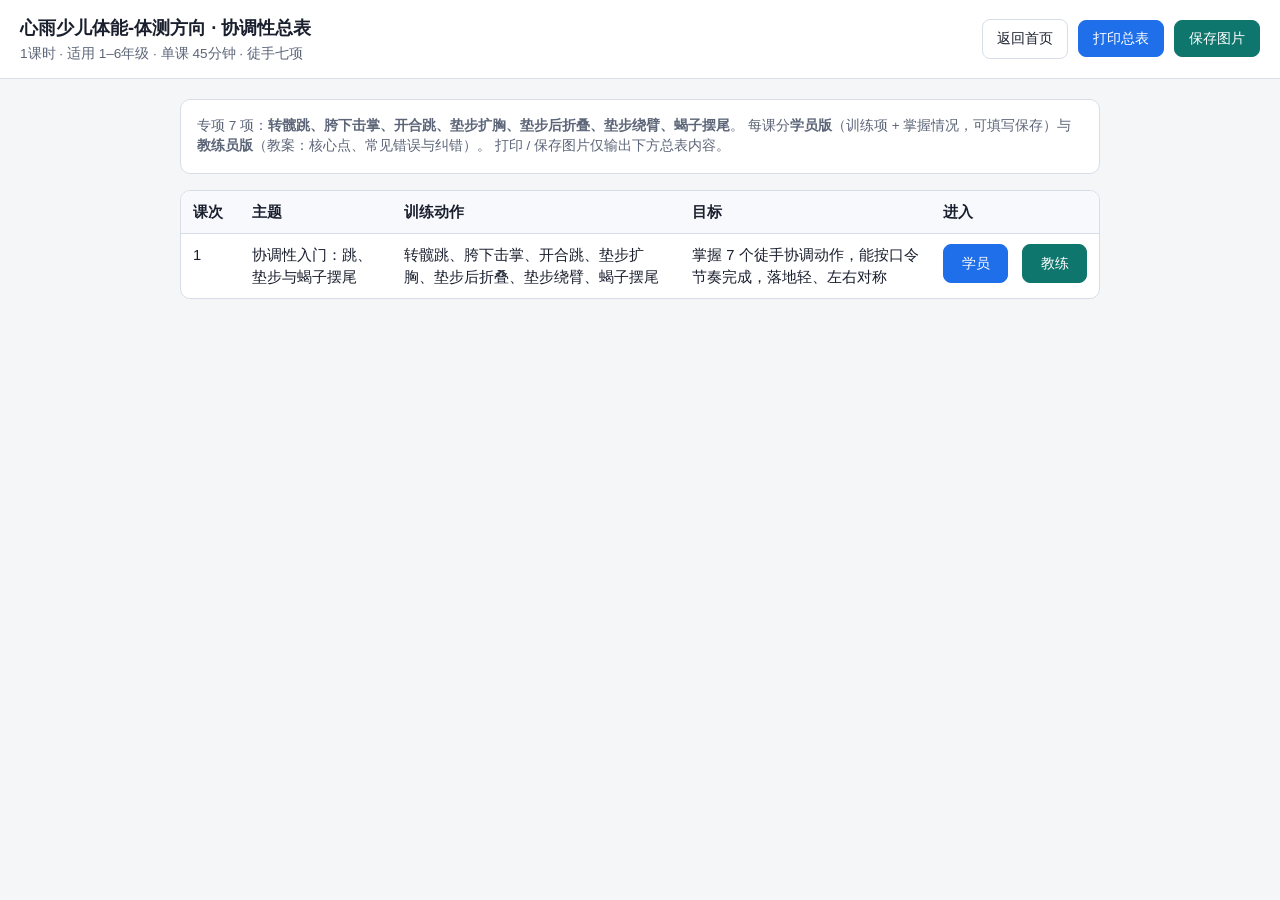
==== modules/coordination/index.html @ c1ce0bf3 "优化 核心力量训练、协调性训练" ====
<!DOCTYPE html>
<html lang="zh-CN">
  <head>
    <meta charset="UTF-8" />
    <meta name="viewport" content="width=device-width, initial-scale=1" />
    <title>心雨少儿体能-体测方向 · 协调性总表</title>
    <link rel="stylesheet" href="../../css/app.css" />
  </head>
  <body data-page="module-index">
    <header class="app-header">
      <div>
        <h1>心雨少儿体能-体测方向 · 协调性总表</h1>
        <div class="sub">1课时 · 适用 1–6年级 · 单课 45分钟 · 徒手七项</div>
      </div>
      <div class="nav-links no-print">
        <a class="btn" href="../../index.html">返回首页</a>
        <button type="button" class="btn btn-primary" id="btn-print">打印总表</button>
        <button type="button" class="btn btn-coach" id="btn-image">保存图片</button>
      </div>
    </header>

    <main class="container">
      <div class="panel no-print">
        <p class="note" style="margin: 0">
          专项 7 项：<strong>转髋跳、胯下击掌、开合跳、垫步扩胸、垫步后折叠、垫步绕臂、蝎子摆尾</strong>。
          每课分<strong>学员版</strong>（训练项 + 掌握情况，可填写保存）与<strong>教练员版</strong>（教案：核心点、常见错误与纠错）。
          打印 / 保存图片仅输出下方总表内容。
        </p>
      </div>

      <div class="table-wrap" id="print-area">
        <table class="plan-table">
          <thead>
            <tr>
              <th style="width: 4em">课次</th>
              <th>主题</th>
              <th>训练动作</th>
              <th>目标</th>
              <th class="no-print" style="width: 15em; white-space: nowrap">进入</th>
            </tr>
          </thead>
          <tbody id="lesson-tbody"></tbody>
        </table>
      </div>
    </main>

    <script src="data.js?v=2"></script>
    <script src="../../js/export-image.js?v=7"></script>
    <script src="../../js/app.js?v=17"></script>
  </body>
</html>
---- css/app.css ----
/* 小学生专项训练营 · 公共样式 + 打印 */
:root {
  --bg: #f4f6f8;
  --surface: #ffffff;
  --text: #1a1f2e;
  --muted: #5c6578;
  --border: #d8dee8;
  --accent: #1f6feb;
  --accent-soft: #e8f0fe;
  --coach: #0f766e;
  --coach-soft: #e6f5f3;
  --danger: #b42318;
  --radius: 10px;
  --font: "Segoe UI", "PingFang SC", "Microsoft YaHei", sans-serif;
}

* {
  box-sizing: border-box;
}

html,
body {
  margin: 0;
  padding: 0;
  font-family: var(--font);
  color: var(--text);
  background: var(--bg);
  line-height: 1.5;
}

a {
  color: var(--accent);
  text-decoration: none;
}

a:hover {
  text-decoration: underline;
}

.no-print {
  /* toolbar / nav */
}

.app-header {
  background: var(--surface);
  border-bottom: 1px solid var(--border);
  padding: 14px 20px;
  display: flex;
  align-items: center;
  justify-content: space-between;
  gap: 12px;
  flex-wrap: wrap;
}

.app-header h1 {
  margin: 0;
  font-size: 1.15rem;
  font-weight: 650;
}

.app-header .sub {
  color: var(--muted);
  font-size: 0.85rem;
  margin-top: 2px;
}

.nav-links {
  display: flex;
  gap: 10px;
  flex-wrap: wrap;
  align-items: center;
}

.header-right {
  display: flex;
  align-items: center;
  gap: 16px;
  flex-wrap: wrap;
  margin-left: auto;
}

.header-aside {
  display: flex;
  align-items: center;
  gap: 12px;
  flex-wrap: wrap;
}

.header-qr {
  margin: 0;
  display: flex;
  flex-direction: column;
  align-items: center;
  gap: 4px;
}

.header-qr img {
  width: 88px;
  height: 88px;
  object-fit: contain;
  border: 1px solid var(--border);
  border-radius: 8px;
  background: #fff;
}

.header-qr.donate img {
  width: 100px;
  height: 100px;
  background: #111;
}

.header-qr figcaption {
  font-size: 0.72rem;
  color: var(--muted);
  line-height: 1.2;
}

.header-github {
  display: inline-flex;
  align-items: center;
  gap: 6px;
  font-size: 0.85rem;
  font-weight: 600;
  padding: 8px 12px;
  border: 1px solid var(--border);
  border-radius: var(--radius);
  background: var(--surface);
  color: var(--text);
  white-space: nowrap;
}

.header-github:hover {
  text-decoration: none;
  background: var(--accent-soft);
  color: var(--accent);
}

.header-github svg {
  width: 16px;
  height: 16px;
  flex-shrink: 0;
}

.btn {
  display: inline-flex;
  align-items: center;
  justify-content: center;
  gap: 6px;
  border: 1px solid var(--border);
  background: var(--surface);
  color: var(--text);
  padding: 8px 14px;
  border-radius: 8px;
  font-size: 0.9rem;
  cursor: pointer;
  font-family: inherit;
}

.btn:hover {
  background: #f0f3f7;
  text-decoration: none;
}

.btn-primary {
  background: var(--accent);
  border-color: var(--accent);
  color: #fff;
}

.btn-primary:hover {
  background: #1858c7;
}

.btn-coach {
  background: var(--coach);
  border-color: var(--coach);
  color: #fff;
}

.btn-coach:hover {
  background: #0c5f59;
}

.btn-ghost {
  background: transparent;
}

.btn-danger {
  color: var(--danger);
  border-color: #f3c1bd;
}

.container {
  max-width: 960px;
  margin: 0 auto;
  padding: 20px;
}

.hero {
  background: var(--surface);
  border: 1px solid var(--border);
  border-radius: var(--radius);
  padding: 28px 24px;
  margin-bottom: 20px;
}

.hero h2 {
  margin: 0 0 8px;
  font-size: 1.5rem;
}

.hero p {
  margin: 0;
  color: var(--muted);
}

.module-grid {
  display: grid;
  grid-template-columns: repeat(3, 1fr);
  gap: 14px;
}

.module-card {
  background: var(--surface);
  border: 1px solid var(--border);
  border-radius: var(--radius);
  padding: 18px 16px;
  display: flex;
  flex-direction: column;
  gap: 8px;
  min-height: 120px;
}

.module-card h3 {
  margin: 0;
  font-size: 1.1rem;
}

.module-card p {
  margin: 0;
  color: var(--muted);
  font-size: 0.85rem;
  flex: 1;
}

.module-card.disabled {
  opacity: 0.72;
  pointer-events: none;
  cursor: not-allowed;
}

.badge {
  display: inline-block;
  font-size: 0.72rem;
  padding: 2px 8px;
  border-radius: 999px;
  background: var(--accent-soft);
  color: var(--accent);
  width: fit-content;
}

.badge.soon {
  background: #f0f0f0;
  color: var(--muted);
}

.panel {
  background: var(--surface);
  border: 1px solid var(--border);
  border-radius: var(--radius);
  padding: 16px;
  margin-bottom: 16px;
}

.panel h3 {
  margin: 0 0 12px;
  font-size: 1.05rem;
  border-bottom: 1px solid var(--border);
  padding-bottom: 8px;
}

.toolbar {
  display: flex;
  flex-wrap: wrap;
  gap: 8px;
  margin-bottom: 16px;
  align-items: center;
}

.table-wrap {
  overflow-x: auto;
  background: var(--surface);
  border: 1px solid var(--border);
  border-radius: var(--radius);
}

table.plan-table {
  width: 100%;
  border-collapse: collapse;
  font-size: 0.92rem;
}

table.plan-table th,
table.plan-table td {
  border-bottom: 1px solid var(--border);
  padding: 10px 12px;
  text-align: left;
  vertical-align: top;
}

table.plan-table th {
  background: #f7f9fc;
  font-weight: 600;
}

table.plan-table tr:last-child td {
  border-bottom: none;
}

table.plan-table td.no-print {
  white-space: nowrap;
  width: 1%;
}

.actions {
  display: flex;
  gap: 14px;
  flex-wrap: nowrap;
  white-space: nowrap;
  align-items: center;
}

.actions .btn {
  flex: none;
  white-space: nowrap;
  min-width: 4.5em;
  justify-content: center;
}

/* ===== Lesson sheets ===== */
.sheet {
  background: var(--surface);
  border: 1px solid var(--border);
  border-radius: var(--radius);
  padding: 20px 22px;
}

.sheet-title {
  text-align: center;
  margin: 0 0 4px;
  font-size: 1.25rem;
}

.sheet-meta {
  text-align: center;
  color: var(--muted);
  font-size: 0.88rem;
  margin-bottom: 16px;
}

.meta-grid {
  display: grid;
  grid-template-columns: repeat(3, 1fr);
  gap: 10px;
  margin-bottom: 10px;
}

.sheet-header-row {
  display: flex;
  align-items: flex-start;
  justify-content: space-between;
  gap: 20px;
  margin-bottom: 16px;
}

.sheet-header-left {
  flex: 1;
  min-width: 0;
  display: flex;
  flex-direction: column;
  gap: 10px;
}

.datetime-stack {
  display: flex;
  flex-direction: row;
  flex-wrap: wrap;
  align-items: flex-start;
  gap: 12px 20px;
}

.datetime-stack > .field {
  flex: 0 1 auto;
  min-width: 0;
}

.sheet-header-right {
  flex: none;
  width: 240px;
}

.meta-grid.time-range {
  grid-template-columns: 1fr;
  margin-bottom: 16px;
}

.time-range-fields {
  display: flex;
  align-items: center;
  gap: 8px;
  max-width: 360px;
}

.time-range-fields input[type="time"] {
  flex: 1;
  min-width: 0;
}

.time-range-fields .sep {
  color: var(--muted);
  flex: none;
}

.field label {
  display: block;
  font-size: 0.8rem;
  color: var(--muted);
  margin-bottom: 4px;
}

.field input,
.field textarea {
  width: 100%;
  border: 1px solid var(--border);
  border-radius: 6px;
  padding: 8px 10px;
  font: inherit;
  background: #fff;
}

.field select {
  width: 100%;
  border: 1px solid var(--border);
  border-radius: 6px;
  padding: 8px 10px;
  font: inherit;
  background: #fff;
}

.student-picker {
  position: relative;
  display: flex;
  align-items: stretch;
  gap: 0;
}

.student-picker input#studentName {
  flex: 1;
  min-width: 0;
  border-radius: 6px 0 0 6px;
}

.student-picker-toggle {
  flex: none;
  width: 40px;
  border: 1px solid var(--border);
  border-left: none;
  border-radius: 0 6px 6px 0;
  background: #f7f9fc;
  color: var(--text);
  cursor: pointer;
  font-size: 0.95rem;
  line-height: 1;
}

.student-picker-toggle:hover {
  background: #eef2f7;
}

.student-picker-list {
  position: absolute;
  left: 0;
  right: 0;
  top: calc(100% + 4px);
  z-index: 20;
  margin: 0;
  padding: 6px 0;
  list-style: none;
  max-height: 240px;
  overflow-y: auto;
  background: #fff;
  border: 1px solid var(--border);
  border-radius: 8px;
  box-shadow: 0 8px 24px rgba(26, 31, 46, 0.12);
}

.student-picker-list[hidden] {
  display: none !important;
}

.student-picker-item {
  padding: 10px 14px;
  cursor: pointer;
  font-size: 0.95rem;
}

.student-picker-item:hover,
.student-picker-item:focus {
  background: var(--accent-soft);
  outline: none;
}

.student-picker.is-open .student-picker-toggle {
  background: #e8f0fe;
}

@media print {
  .student-picker-toggle,
  .student-picker-list {
    display: none !important;
  }

  .student-picker input#studentName {
    border-radius: 6px;
  }
}

.exporting-image .student-picker-toggle,
.exporting-image .student-picker-list {
  display: none !important;
}

.field-coach .coach-qr-host {
  margin-top: 10px;
}

.coach-card {
  display: inline-flex;
  flex-direction: column;
  align-items: center;
  gap: 8px;
  padding: 0;
  border: none;
  border-radius: 0;
  background: transparent;
}

.coach-qr-img {
  width: 96px;
  height: 96px;
  object-fit: contain;
  border: 1px solid var(--border);
  border-radius: 6px;
  background: #fff;
  flex: none;
}

.coach-card-name {
  font-size: 0.95rem;
  font-weight: 650;
  color: var(--text);
  text-align: center;
  line-height: 1.3;
}

/* 导出图片 / 打印预处理后的纯文本值 */
.print-plain-value {
  display: inline-block;
  min-height: 1.4em;
  font-size: 1rem;
  line-height: 1.5;
  color: var(--text);
  border: none !important;
  padding: 8px 0;
}

.section {
  margin-bottom: 16px;
  border: 1px solid var(--border);
  border-radius: 8px;
  overflow: hidden;
}

.section-head {
  background: #f7f9fc;
  padding: 8px 12px;
  font-weight: 650;
  font-size: 0.95rem;
  border-bottom: 1px solid var(--border);
  display: flex;
  justify-content: space-between;
  align-items: center;
}

.section-head.coach {
  background: var(--coach-soft);
  color: var(--coach);
}

.section-body {
  padding: 12px;
}

.checklist {
  display: flex;
  flex-wrap: wrap;
  gap: 8px 14px;
  margin: 0;
  padding: 0;
  list-style: none;
}

.checklist li {
  font-size: 0.9rem;
}

.checklist label {
  display: inline-flex;
  align-items: center;
  gap: 6px;
  cursor: pointer;
}

.tag-list {
  display: flex;
  flex-wrap: wrap;
  gap: 8px;
  margin: 0;
  padding: 0;
  list-style: none;
}

.tag-list li {
  font-size: 0.88rem;
  padding: 4px 10px;
  border: 1px solid var(--border);
  border-radius: 6px;
  background: #f7f9fc;
}

.tag-list.ordered {
  counter-reset: cardio;
}

.tag-list.ordered li {
  counter-increment: cardio;
}

.tag-list.ordered li::before {
  content: counter(cardio) ". ";
  color: var(--muted);
  font-weight: 600;
}

.sub-label {
  font-size: 0.82rem;
  color: var(--muted);
  margin: 10px 0 6px;
  font-weight: 600;
}

.drill-row {
  border: 1px solid var(--border);
  border-radius: 8px;
  padding: 10px 12px;
  margin-bottom: 10px;
}

.drill-row.focus {
  border-color: #9db7f0;
  background: #f8fbff;
}

.drill-name {
  font-weight: 650;
  display: flex;
  align-items: center;
  gap: 8px;
  margin-bottom: 4px;
}

.tag-focus {
  font-size: 0.72rem;
  background: var(--accent);
  color: #fff;
  padding: 1px 7px;
  border-radius: 999px;
}

.drill-dose {
  font-size: 0.88rem;
  color: var(--muted);
}

.mastery {
  margin-top: 10px;
  display: flex;
  flex-wrap: wrap;
  gap: 10px 14px;
  align-items: center;
  font-size: 0.95rem;
}

.mastery span.label {
  font-weight: 600;
  margin-right: 4px;
}

.mastery-option {
  display: inline-flex;
  align-items: center;
  justify-content: center;
  min-width: 5.5em;
  padding: 10px 16px;
  border: 1px solid #d8dee8;
  border-radius: 8px;
  cursor: pointer;
  font: inherit;
  font-weight: 600;
  user-select: none;
  line-height: 1.2;
  color: #1a1f2e;
  background: #ffffff;
  box-shadow: none;
}

.mastery-option:hover {
  border-color: #b8c0cc;
}

.mastery-option.is-selected.mastery-none {
  color: #c62828;
  border-color: #c62828;
  background: #ffebee;
  box-shadow: inset 0 0 0 1px #c62828;
}

.mastery-option.is-selected.mastery-basic {
  color: #c79100;
  border-color: #f9a825;
  background: #fffde7;
  box-shadow: inset 0 0 0 1px #f9a825;
}

.mastery-option.is-selected.mastery-good {
  color: #2e7d32;
  border-color: #2e7d32;
  background: #e8f5e9;
  box-shadow: inset 0 0 0 1px #2e7d32;
}

.exporting-image .mastery-option {
  -webkit-print-color-adjust: exact;
  print-color-adjust: exact;
}

@media print {
  .mastery-option {
    -webkit-print-color-adjust: exact;
    print-color-adjust: exact;
  }
}

.sign-row {
  display: grid;
  grid-template-columns: 1fr 1fr;
  gap: 20px;
  margin-top: 18px;
  padding-top: 12px;
  border-top: 1px dashed var(--border);
}

.sign-box {
  min-height: 56px;
}

.sign-box .line {
  margin-top: 28px;
  border-bottom: 1px solid var(--text);
}

.muted {
  color: var(--muted);
}

.note {
  font-size: 0.85rem;
  color: var(--muted);
}

ul.plain {
  margin: 6px 0;
  padding-left: 1.2rem;
}

ul.plain li {
  margin-bottom: 4px;
}

.error-list {
  margin: 8px 0 0;
  padding: 0;
  list-style: none;
}

.error-list li {
  border-left: 3px solid #e2a39d;
  padding: 6px 10px;
  margin-bottom: 6px;
  background: #fff8f7;
  font-size: 0.88rem;
}

.coach-block {
  margin-bottom: 14px;
}

.coach-block h4 {
  margin: 0 0 6px;
  font-size: 0.95rem;
}

.obj-grid {
  display: grid;
  grid-template-columns: 1fr;
  gap: 6px;
  font-size: 0.9rem;
}

.placeholder-page {
  text-align: center;
  padding: 48px 20px;
}

.placeholder-page h2 {
  margin-top: 0;
}

@media screen and (max-width: 720px) {
  .module-grid {
    grid-template-columns: 1fr;
  }

  .meta-grid,
  .meta-grid.time-range,
  .sign-row {
    grid-template-columns: 1fr;
  }

  .sheet-header-row {
    flex-direction: column;
  }

  .sheet-header-right {
    width: 100%;
  }

  .datetime-stack {
    flex-direction: column;
  }

  .header-qr img,
  .header-qr.donate img {
    width: 72px;
    height: 72px;
  }
}

/* ===== 导出图片：保持屏幕自然版式，仅去掉交互控件观感 ===== */
.exporting-image {
  box-shadow: none !important;
  background: #fff !important;
}

.exporting-image input:not([type="radio"]):not([type="checkbox"]),
.exporting-image select,
.exporting-image textarea {
  border: none !important;
  outline: none !important;
  box-shadow: none !important;
  background: transparent !important;
  padding-left: 0 !important;
  padding-right: 0 !important;
  -webkit-appearance: none !important;
  appearance: none !important;
}

.exporting-image .coach-card {
  border: none !important;
  background: transparent !important;
  padding-left: 0 !important;
}

.exporting-image .coach-qr-img {
  width: 120px !important;
  height: 120px !important;
  visibility: visible !important;
  opacity: 1 !important;
  display: inline-block !important;
  flex: none !important;
  -webkit-print-color-adjust: exact;
  print-color-adjust: exact;
}

.exporting-image .field-coach select,
.exporting-image select#coachId {
  display: none !important;
}

.exporting-image .print-plain-value {
  border: none !important;
}

.exporting-image .sheet-header-row {
  justify-content: flex-start !important;
  gap: 24px;
  padding-right: 36px;
}

.exporting-image .sheet-header-right {
  margin-right: 28px;
}

.exporting-image .datetime-stack {
  display: flex !important;
  flex-direction: row !important;
  flex-wrap: nowrap !important;
  align-items: flex-end !important;
  gap: 16px 24px !important;
}

.exporting-image .sheet-header-left .print-plain-value {
  font-size: 1.15rem !important;
  font-weight: 700 !important;
}

/* ===== Print：A4 打印版式（与导出图片分开） ===== */
@media print {
  @page {
    size: A4 portrait;
    margin: 10mm 12mm;
  }

  html,
  body {
    background: #fff !important;
    color: #000 !important;
    margin: 0 !important;
    padding: 0 !important;
  }

  .no-print,
  .app-header,
  .toolbar,
  .nav-links,
  .btn,
  .panel.no-print,
  #hint-bar {
    display: none !important;
  }

  .container {
    max-width: none !important;
    margin: 0 !important;
    padding: 0 !important;
  }

  #lesson-root > *:not(#print-area),
  main > *:not(#print-area):not(#lesson-root) {
    display: none !important;
  }

  #print-area {
    display: block !important;
    position: static !important;
    width: 100% !important;
    max-width: none !important;
    margin: 0 !important;
    padding: 0 !important;
    border: none !important;
    background: #fff !important;
    box-shadow: none !important;
    border-radius: 0 !important;
  }

  .sheet,
  .panel,
  .table-wrap,
  .section,
  .drill-row {
    border-color: #999 !important;
    box-shadow: none !important;
    break-inside: avoid;
  }

  .sheet {
    padding: 0 !important;
    border: none !important;
  }

  .table-wrap {
    border: 1px solid #999 !important;
    border-radius: 0 !important;
  }

  .drill-row.focus {
    background: #fff !important;
  }

  .section-head {
    background: #eee !important;
    color: #000 !important;
    -webkit-print-color-adjust: exact;
    print-color-adjust: exact;
  }

  a {
    color: inherit;
    text-decoration: none;
  }

  body.role-student #print-area,
  body.role-student .sheet {
    font-size: 10.5pt;
  }

  body.role-student .section {
    margin-bottom: 6px;
  }

  body.role-student .section-body {
    padding: 6px 8px;
  }

  body.role-student .sign-row {
    margin-top: 10px;
  }

  body.role-student .sheet-header-row {
    display: flex !important;
    flex-direction: row !important;
    align-items: flex-start !important;
    justify-content: flex-start !important;
    gap: 24px;
    margin-bottom: 10px;
    padding-right: 36px;
  }

  body.role-student .sheet-header-left {
    flex: 1 1 auto !important;
    min-width: 0;
  }

  body.role-student .sheet-header-right {
    flex: 0 0 auto !important;
    width: auto !important;
    max-width: 140px;
    margin-left: 0;
    margin-right: 28px;
  }

  body.role-coach .section {
    break-inside: avoid;
  }

  #print-area .sheet-header-row {
    display: flex !important;
    flex-direction: row !important;
    align-items: flex-start !important;
    justify-content: flex-start !important;
    gap: 24px;
    padding-right: 36px;
  }

  #print-area .sheet-header-left {
    flex: 1 1 auto !important;
  }

  #print-area .sheet-header-right {
    flex: 0 0 auto !important;
    width: auto !important;
    margin-right: 28px;
  }

  #print-area .datetime-stack,
  body.role-student .datetime-stack {
    display: flex !important;
    flex-direction: row !important;
    flex-wrap: nowrap !important;
    align-items: flex-end !important;
    gap: 16px 24px !important;
  }

  #print-area .datetime-stack > .field {
    flex: 0 0 auto !important;
  }

  /* 学员姓名 / 日期 / 时间：加大加粗 */
  #print-area .sheet-header-left .print-plain-value,
  #print-area .sheet-header-left input,
  #print-area .sheet-header-left .time-range-fields .sep {
    font-size: 12.5pt !important;
    font-weight: 700 !important;
  }

  #print-area input:not([type="radio"]):not([type="checkbox"]),
  #print-area select,
  #print-area textarea {
    border: none !important;
    outline: none !important;
    box-shadow: none !important;
    background: transparent !important;
    padding-left: 0 !important;
    padding-right: 0 !important;
    -webkit-appearance: none !important;
    appearance: none !important;
  }

  #print-area .field-coach select,
  #print-area select#coachId {
    display: none !important;
  }

  #print-area .coach-card {
    border: none !important;
    padding: 0 !important;
    background: transparent !important;
    gap: 10px;
  }

  #print-area .coach-qr-img {
    display: inline-block !important;
    visibility: visible !important;
    width: 120px !important;
    height: 120px !important;
    -webkit-print-color-adjust: exact !important;
    print-color-adjust: exact !important;
  }

  #print-area .print-plain-value {
    border: none !important;
  }

  body[data-page="module-index"] .no-print,
  body[data-page="module-index"] th.no-print,
  body[data-page="module-index"] td.no-print,
  body[data-page="module-index"] .actions,
  body[data-page="sprint-index"] .no-print,
  body[data-page="sprint-index"] th.no-print,
  body[data-page="sprint-index"] td.no-print,
  body[data-page="sprint-index"] .actions,
  body[data-page="endurance-index"] .no-print,
  body[data-page="endurance-index"] th.no-print,
  body[data-page="endurance-index"] td.no-print,
  body[data-page="endurance-index"] .actions,
  body[data-page="jump-rope-index"] .no-print,
  body[data-page="jump-rope-index"] th.no-print,
  body[data-page="jump-rope-index"] td.no-print,
  body[data-page="jump-rope-index"] .actions,
  body[data-page="fitness-index"] .no-print,
  body[data-page="fitness-index"] th.no-print,
  body[data-page="fitness-index"] td.no-print,
  body[data-page="fitness-index"] .actions,
  body[data-page="core-index"] .no-print,
  body[data-page="core-index"] th.no-print,
  body[data-page="core-index"] td.no-print,
  body[data-page="core-index"] .actions {
    display: none !important;
  }
}
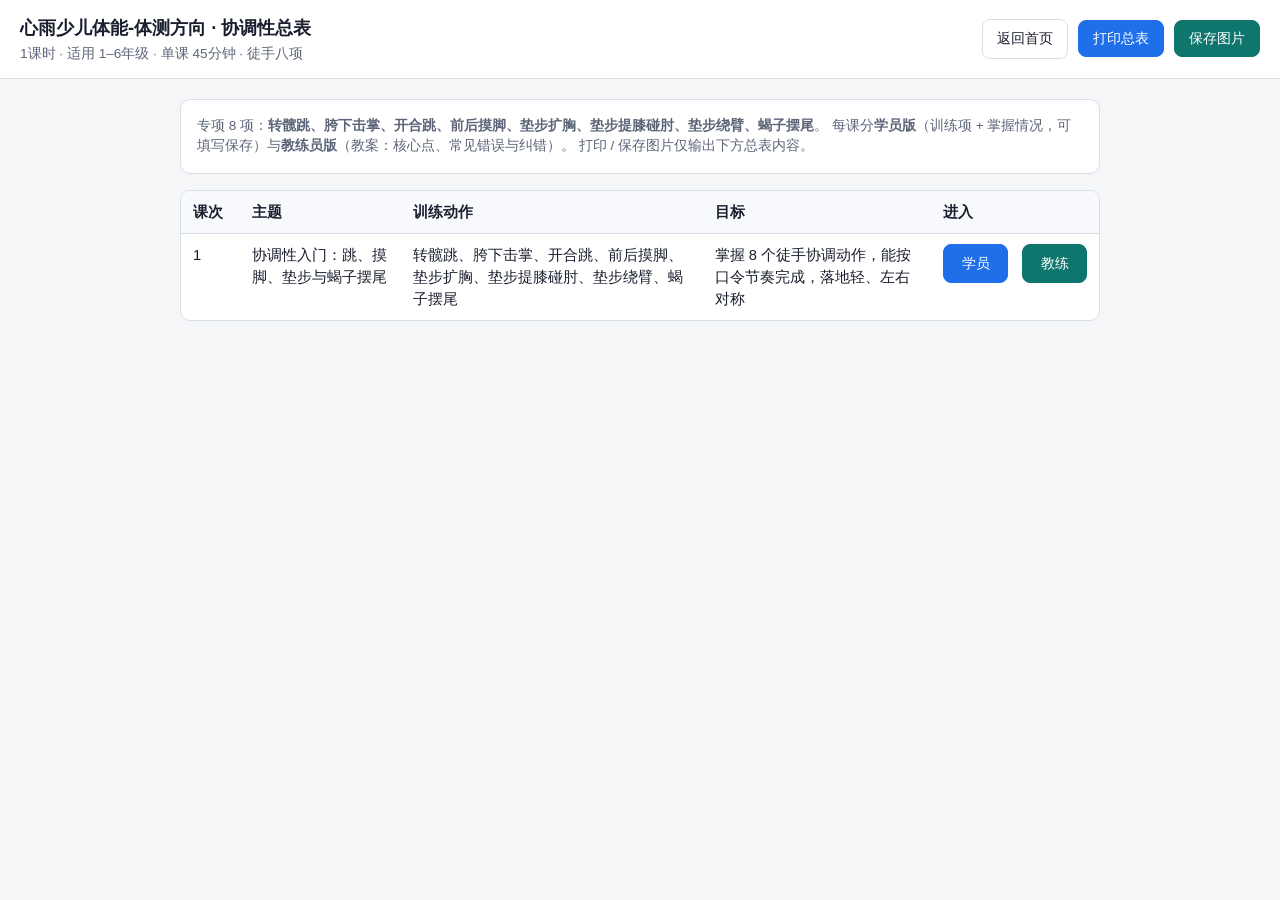
==== commit 1e177686: "核心力量平板按秒递进，跳绳专项去掉重点标记。 Co-authored-by: Cursor <cursoragent@cursor.com>" ====
--- a/modules/coordination/index.html
+++ b/modules/coordination/index.html
@@ -10,7 +10,7 @@
     <header class="app-header">
       <div>
         <h1>心雨少儿体能-体测方向 · 协调性总表</h1>
-        <div class="sub">1课时 · 适用 1–6年级 · 单课 45分钟 · 徒手七项</div>
+        <div class="sub">1课时 · 适用 1–6年级 · 单课 45分钟 · 徒手八项</div>
       </div>
       <div class="nav-links no-print">
         <a class="btn" href="../../index.html">返回首页</a>
@@ -22,7 +22,7 @@
     <main class="container">
       <div class="panel no-print">
         <p class="note" style="margin: 0">
-          专项 7 项：<strong>转髋跳、胯下击掌、开合跳、垫步扩胸、垫步后折叠、垫步绕臂、蝎子摆尾</strong>。
+          专项 8 项：<strong>转髋跳、胯下击掌、开合跳、前后摸脚、垫步扩胸、垫步提膝碰肘、垫步绕臂、蝎子摆尾</strong>。
           每课分<strong>学员版</strong>（训练项 + 掌握情况，可填写保存）与<strong>教练员版</strong>（教案：核心点、常见错误与纠错）。
           打印 / 保存图片仅输出下方总表内容。
         </p>
@@ -44,7 +44,7 @@
       </div>
     </main>
 
-    <script src="data.js?v=2"></script>
+    <script src="data.js?v=4"></script>
     <script src="../../js/export-image.js?v=7"></script>
     <script src="../../js/app.js?v=17"></script>
   </body>
